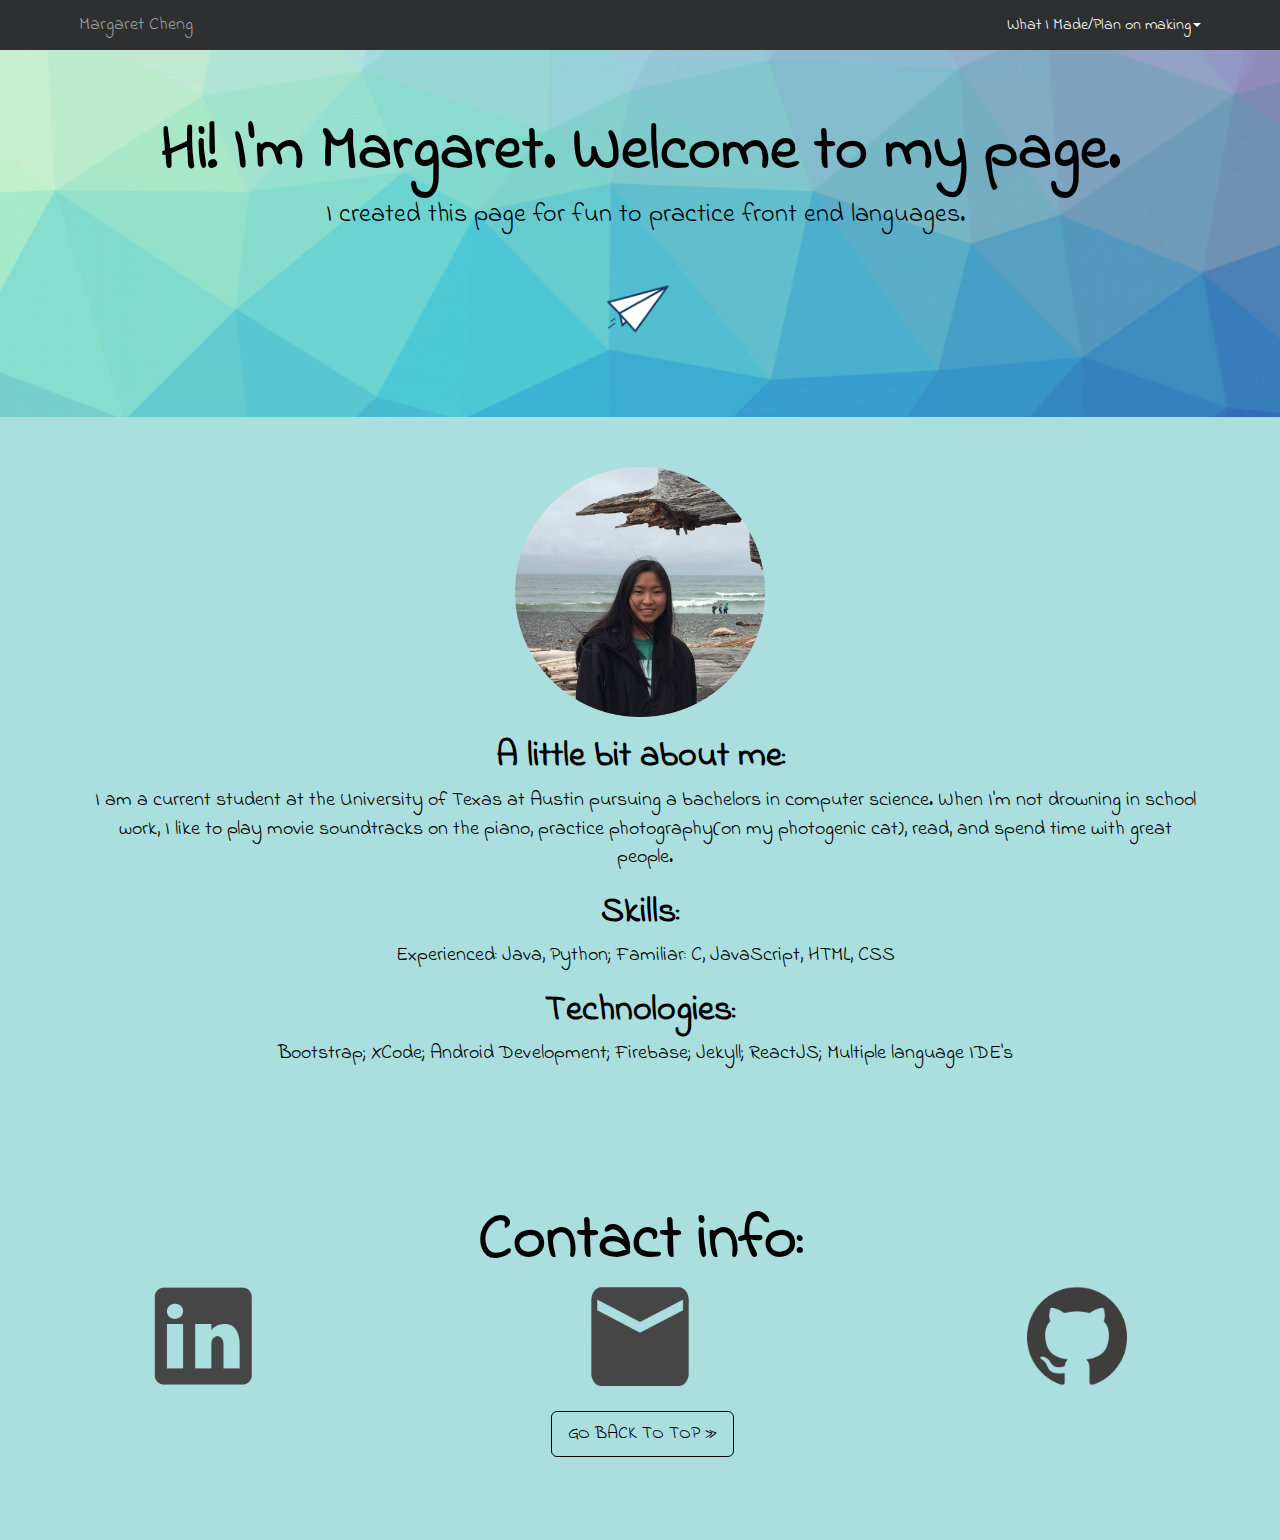
==== index.html @ 465b2a59 "Add files via upload" ====
<!DOCTYPE html>
<html lang="en">

<head>
    <meta charset="utf-8">
    <meta http-equiv="X-UA-Compatible" content="IE=edge">
    <meta name="viewport" content="width=device-width, initial-scale=1">
    <title>Hi! I'm Margaret.</title>
    <link href="css/bootstrap.min.css" rel="stylesheet">
    <link href="main.css" rel="stylesheet">
    <link href="https://fonts.googleapis.com/css?family=Indie+Flower" rel="stylesheet">

</head>

<body>
    <!-- nav bar -->
    <nav class="navbar navbar-inverse navbar-static-top">

        <div class="container">

            <div class="navbar-header">
                <button type="button" class="navbar-toggle collapsed" data-toggle="collapse" data-target="#bs-example-navbar-collapse-1" aria-expanded="false">
                    <span class="sr-only">Toggle navigation</span>
                    <span class="icon-bar"></span>
                    <span class="icon-bar"></span>
                    <span class="icon-bar"></span>
                </button>
                <a class="navbar-brand" href="#">Margaret Cheng</a>
            </div>

            <div class="collapse navbar-collapse" id="bs-example-navbar-collapse-1">
                <ul class="nav navbar-nav navbar-right">
                    <!-- <li><a href="about.html">About</a></li> -->
                    <li class="dropdown">
                        <a href="#" class="dropdown-toggle" data-toggle="dropdown" role="button" aria-haspopup="true" aria-expanded="false">What I Made/Plan on making<span class="caret"></span></a>
                        <ul class="dropdown-menu">
                            <li><a href="holidaze.html">Romanian Holidays</a></li>
                            <li><a href="wewalk.html">WeWalk</a></li>
                            <li><a href="https://github.com/margaret0818/Happ">The Happ</a></li>
                        </ul>
                    </li>
                </ul>
            </div>

        </div>
    </nav>

    <div class="jumbotron">

        <h1>Hi! I'm Margaret. Welcome to my page.</h1>
        <p>I created this page for fun to practice front end languages. </p>

        <img src="img/airplane.gif" style="width:120px;height:120px;">

        </h2>
        <br>

    </div>



    <div class="container">
        <br>
        <center>

            <img src="img/me2.png" alt="headshot" style="width:250px;height:250px;">
            <h1>A little bit about me:</h1>

            <p>I am a current student at the University of Texas at Austin pursuing a bachelors in computer science. When I'm not drowning in school work, I like to play movie soundtracks on the piano, practice photography(on my photogenic cat), read, and spend time with great people.</p>
            <h1>Skills:</h1>
            <p>Experienced: Java, Python; Familiar: C, JavaScript, HTML, CSS</p>
            <h1>Technologies: </h1>
            <p>Bootstrap; XCode; Android Development; Firebase; Jekyll; ReactJS; Multiple language IDE's</p>
        </center>
        <br><br><br>


    </div>

    <div class="jumbotron">

        <!-- contact buttons -->
        <h1>Contact info:</h1>
        <div class="row">

            <!-- linkedin -->
            <div class="col-md-4">
                <a href="https://www.linkedin.com/in/margaret-c-9a7904b1/">
                    <div class="buttons">
                        <!-- button hover -->
                        <img src="img/linkedin.png" style="width:100px;height:100px;">
                        <img src="img/linkedin2.png" class="img-top" style="width:100px;height:100px;">
                    </div>
                </a>


            </div>

            <!-- resume -->
            <div class="col-md-4">

                <a href="mailto:margaretcheng@utexas.edu">
                    <div class="buttons">
                        <!-- button hover -->
                        <img src="img/email.png" style="width:100px;height:100px;">
                        <img src="img/email2.png" class="img-top" style="width:100px;height:100px;">
                    </div>
                </a>
            </div>


            <!-- github -->
            <div class="col-md-4">

                <a href="https://github.com/margaret0818">
                    <div class="buttons">

                        <!-- button hover -->
                        <img src="img/github.png" alt="githubbutton" style="width:100px;height:100px;">
                        <img src="img/github2.png" class="img-top" alt="sparklygithub" style="width:100px;height:100px;">
                    </div>
                </a>
            </div>


        </div>
        <br>

        <!-- go to top button -->
        <a class="btn btn-primary btn-lg" href="#" role="button">GO BACK TO TOP »</a>
        <script type="text/javascript">
            // When the user scrolls down 20px from the top of the document, show the button
            window.onscroll = function() {
                scrollFunction()
            };

            function scrollFunction() {
                if (document.body.scrollTop > 20 || document.documentElement.scrollTop > 20) {
                    document.getElementById("myBtn").style.display = "block";
                } else {
                    document.getElementById("myBtn").style.display = "none";
                }
            }

            // When the user clicks on the button, scroll to the top of the document
            function topFunction() {
                document.body.scrollTop = 0; // For Safari
                document.documentElement.scrollTop = 0; // For Chrome, Firefox, IE and Opera
            }
        </script>

        <script src="https://ajax.googleapis.com/ajax/libs/jquery/1.11.3/jquery.min.js">
        </script>
        <script src="js/bootstrap.min.js">
        </script>

</body>

</html>
---- main.css ----
body {
    background: #ABDFDF;
    color: #000000;
    font-family: 'Indie Flower', cursive;
}
h1,
h2 {
    font-weight: bold;
}
p {
    font-size: 20px;
    color: #000000;
    margin-left: 10px;
}
.container {
width: 90%;
}
.img-responsive {
width: 100%;
}

.top-buffer5 { 
margin-top: 5%; 
}

.buttons {
position: relative;
display: inline-block;
}
.buttons .img-top {
display: none;
position: absolute;
top: 0;
left: 0;
z-index: 99;
}
.buttons:hover .img-top {
display: inline;
}
.navbar {
    margin-bottom: 0;
}
.jumbotron {
    background: url('img/bg7.png') no-repeat center center fixed; 
  -webkit-background-size: cover;
  -moz-background-size: cover;
  -o-background-size: cover;
  background-size: cover;
    color: black;
    text-align: center;
}
.jumbotron p {
    color: black;
    font-size: 26px;
}
.navbar-inverse {
    background: #2E2F31;
    border: 0;
}
.dropdown-menu {
    background: #2E2F31;
    border-radius: 0;
    border: 0;
}
.navbar-inverse .navbar-nav li a {
    color: white;
    font-size: 16px;
}
.navbar-inverse .navbar-nav li a:hover {
    background: #ABDFDF;
}
.navbar-inverse .navbar-nav .dropdown-menu li a:hover {
    background: #ABDFDF;
}
.dropdown-menu li a {
    padding: 10px;
}
.btn-primary {
    color: black;
    background-color: transparent;
    border-color: black;
    margin-bottom: 5px;
    margin-top: 5px;
    margin-left: 5px;
}
.btn-primary:hover {
    color: #ABDFDF;
    background-color: black;
    border-color: black;
}
.glyphicon-large {
    font-size: 100px;
}
.call-to-action {
    text-align: center;
}
.call-to-action p {
    margin-bottom: 30px;
    font-family: sans-serif;
}
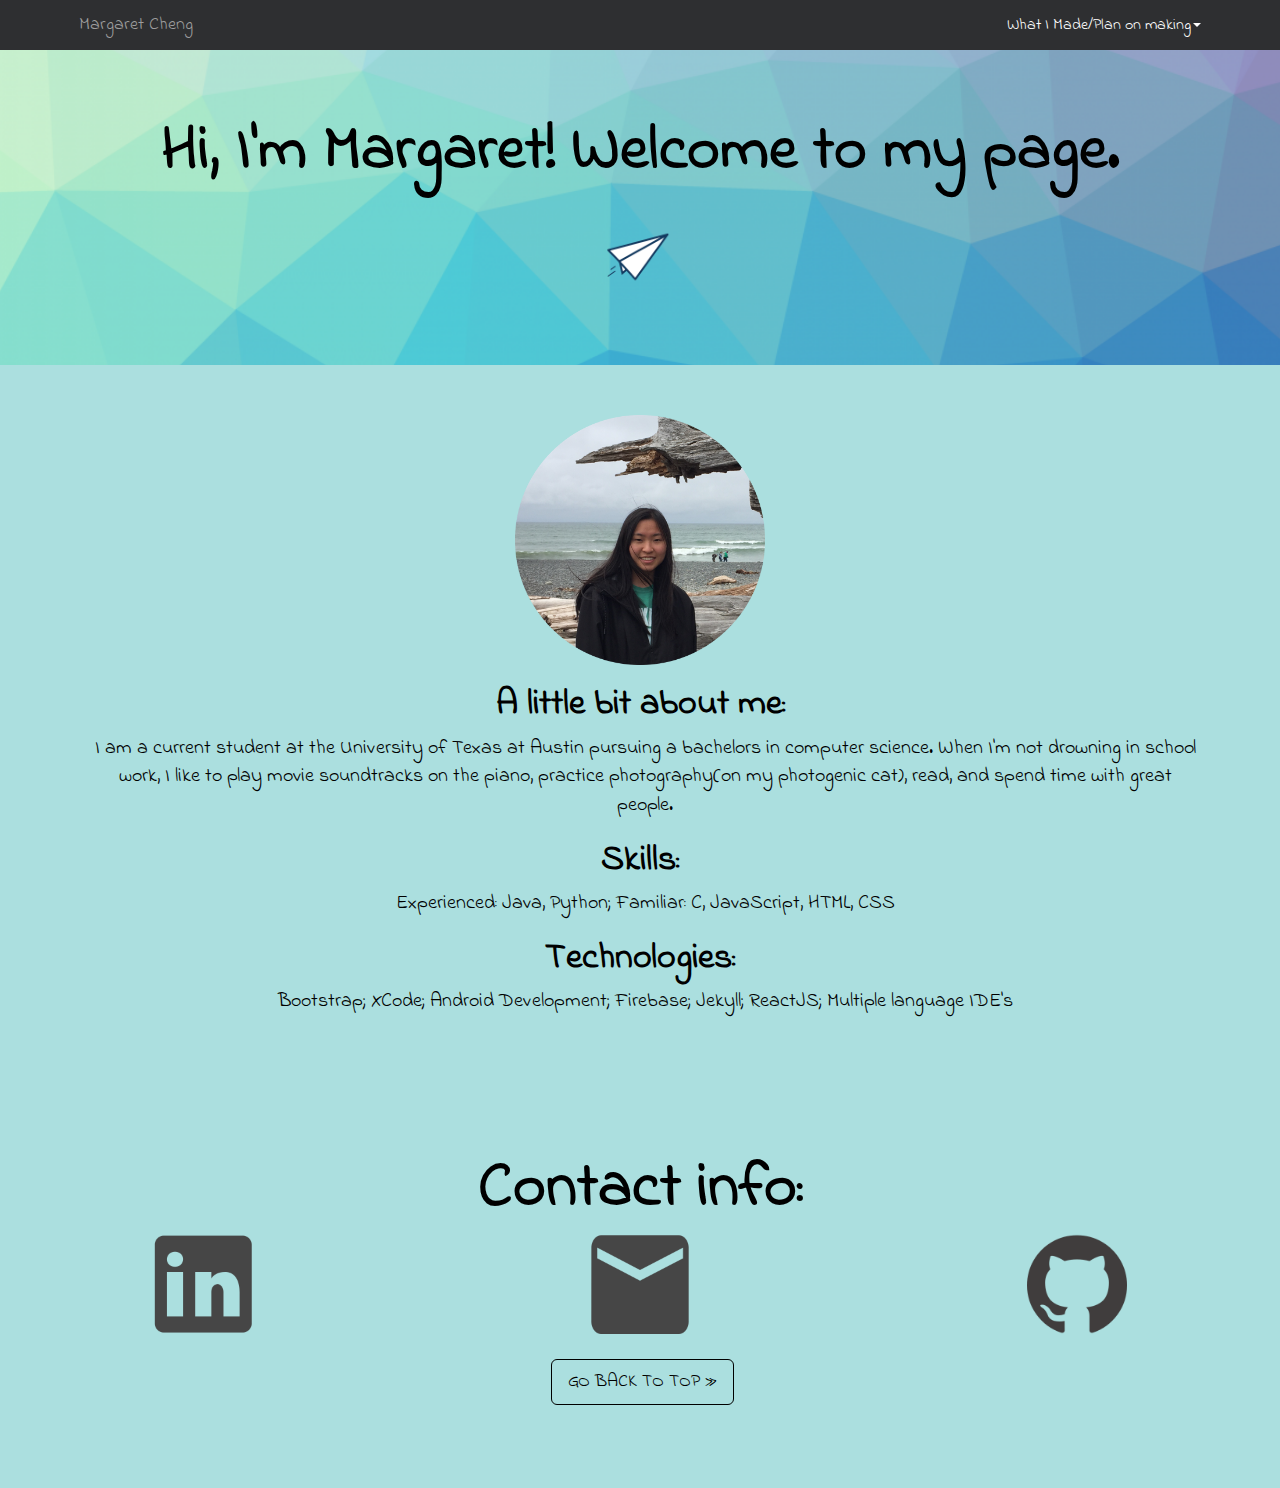
==== commit 3958859f: "Update index.html" ====
--- a/index.html
+++ b/index.html
@@ -47,8 +47,7 @@
 
     <div class="jumbotron">
 
-        <h1>Hi! I'm Margaret. Welcome to my page.</h1>
-        <p>I created this page for fun to practice front end languages. </p>
+        <h1>Hi, I'm Margaret! Welcome to my page.</h1>
 
         <img src="img/airplane.gif" style="width:120px;height:120px;">
 
@@ -156,4 +155,4 @@
 
 </body>
 
-</html>+</html>
